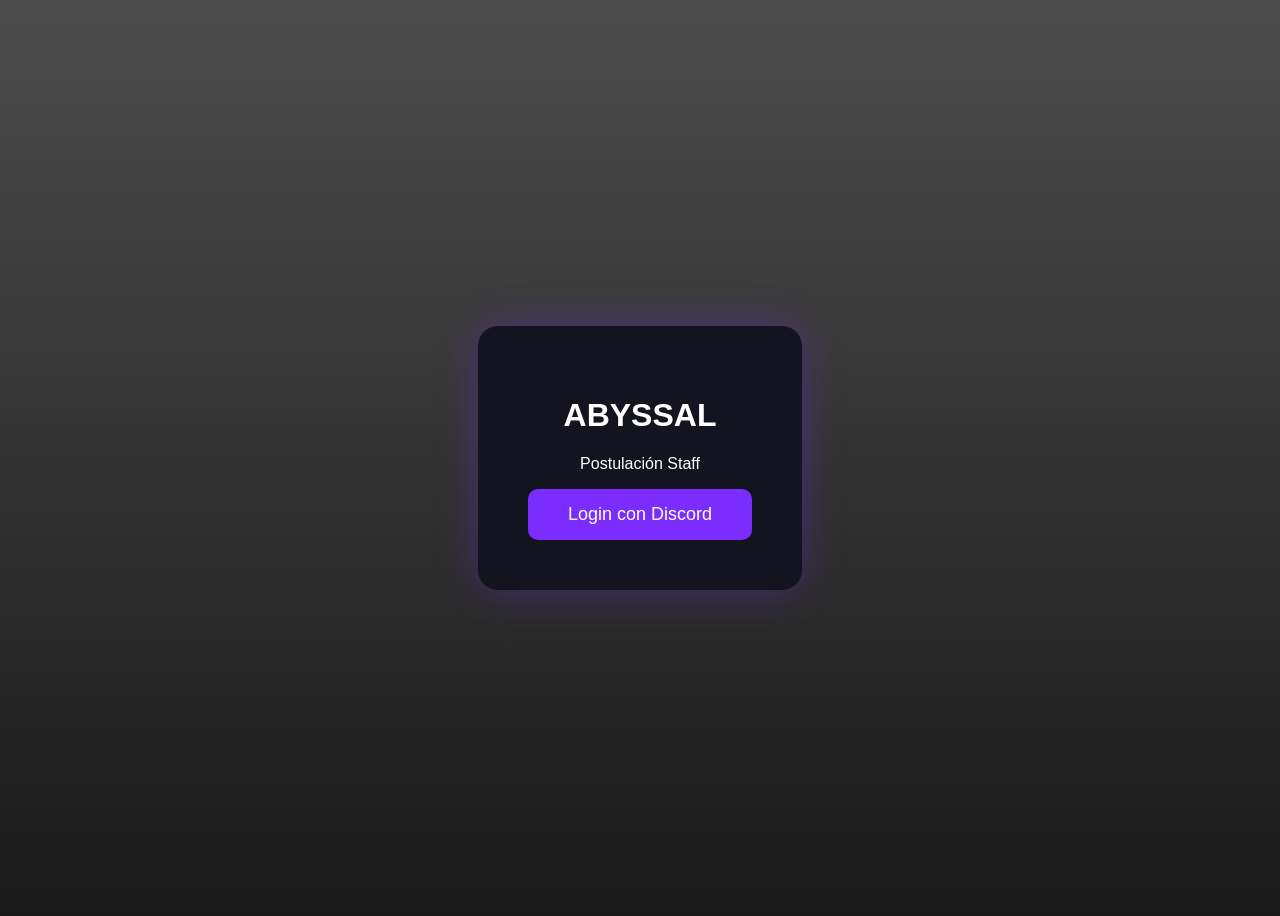
==== apply.html @ bce80f8a "Add files via upload" ====
<!DOCTYPE html>
<html lang="es">
<head>

<meta charset="UTF-8">
<title>Abyssal Apply</title>

<style>

body{
background:
linear-gradient(rgba(0,0,0,0.7),rgba(0,0,0,0.9)),
url("fondo.gif") center/cover no-repeat fixed;

color:white;
font-family:Arial;
padding:40px;
}

.container{
max-width:700px;
margin:auto;
background:#141420;
padding:40px;
border-radius:20px;
}

input,textarea{
width:100%;
padding:10px;
margin-top:5px;
margin-bottom:20px;
background:#111;
border:none;
border-radius:6px;
color:white;
}

button{
padding:15px;
width:100%;
background:#7b2cff;
border:none;
border-radius:10px;
color:white;
font-size:16px;
}

</style>

</head>

<body>

<div class="container">

<h1>Formulario Staff</h1>

<div id="user"></div>

<form id="form">

Edad
<input id="edad" required>

Situación 1
<textarea id="q1" required></textarea>

Situación 2
<textarea id="q2" required></textarea>

Situación 3
<textarea id="q3" required></textarea>

Situación 4
<textarea id="q4" required></textarea>

<button>Enviar</button>

</form>

</div>

<script>

const hash=new URLSearchParams(window.location.hash.slice(1))
const token=hash.get("access_token")

if(!token){

alert("Debes iniciar sesión con Discord")
window.location="index.html"

}

fetch("https://discord.com/api/users/@me",{

headers:{
Authorization:"Bearer "+token
}

})

.then(res=>res.json())
.then(user=>{

document.getElementById("user").innerHTML=
`Usuario verificado: ${user.username}#${user.discriminator}`

window.discordUser=user

})

document.getElementById("form").onsubmit=(e)=>{

e.preventDefault()

fetch("https://discord.com/api/webhooks/1479434819267199047/xlL5ulI0lMyGduFZI1mP33QwF9qNYkXH0GQhxUyEHLRufsPr5Z-gzyyur457wnXM57S3",{

method:"POST",

headers:{
"Content-Type":"application/json"
},

body:JSON.stringify({

embeds:[{

title:"Nueva postulación Abyssal",

fields:[

{name:"Usuario",value:window.discordUser.username},
{name:"ID",value:window.discordUser.id},
{name:"Edad",value:edad.value},
{name:"Situación 1",value:q1.value},
{name:"Situación 2",value:q2.value},
{name:"Situación 3",value:q3.value},
{name:"Situación 4",value:q4.value}

]

}]

})

})

alert("Postulación enviada")

}

</script>

</body>
</html>
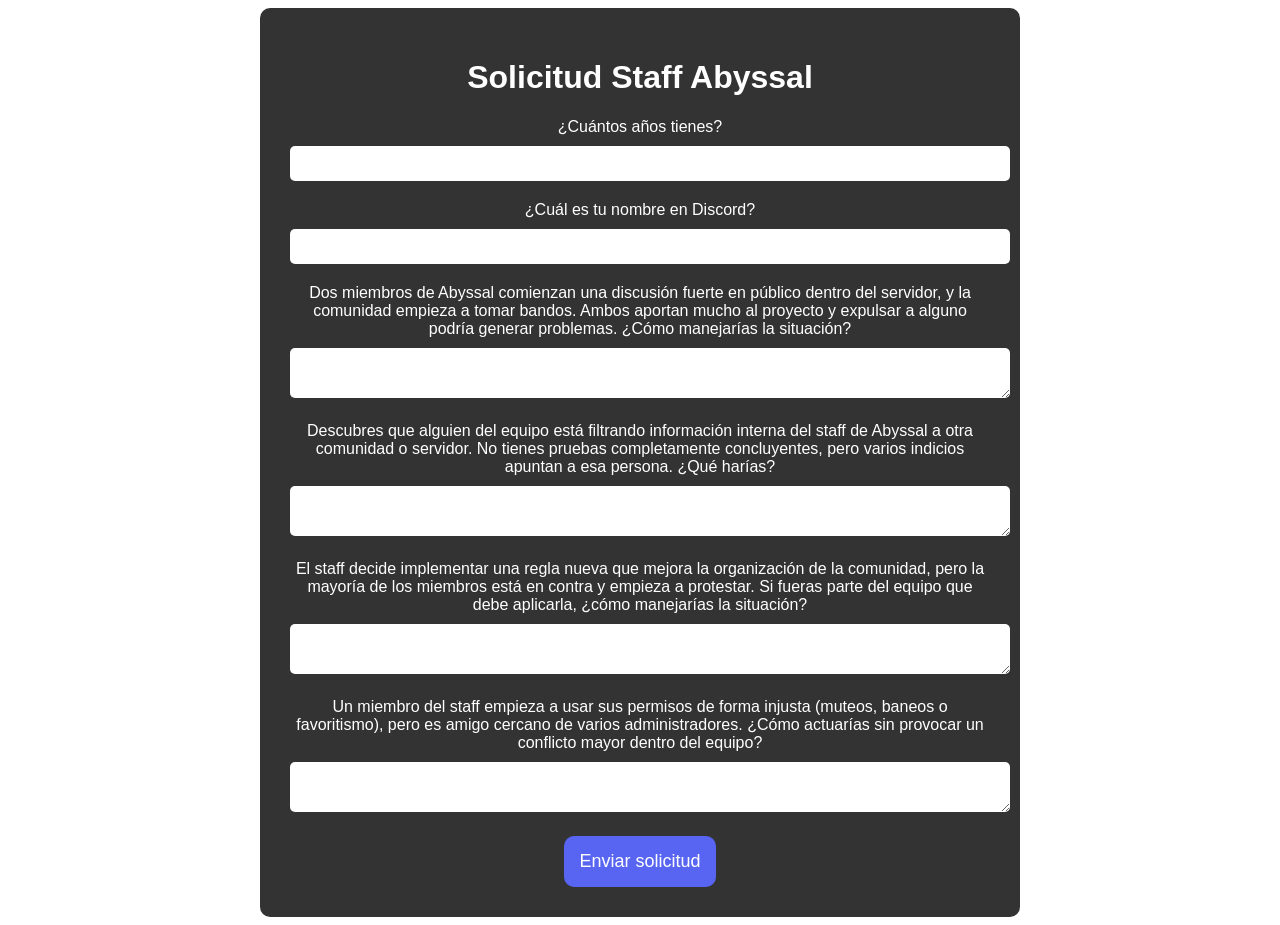
==== commit be8c8eef: "Add files via upload" ====
--- a/apply.html
+++ b/apply.html
@@ -1,81 +1,41 @@
 <!DOCTYPE html>
 <html lang="es">
+
 <head>
 
 <meta charset="UTF-8">
-<title>Abyssal Apply</title>
-
-<style>
-
-body{
-background:
-linear-gradient(rgba(0,0,0,0.7),rgba(0,0,0,0.9)),
-url("fondo.gif") center/cover no-repeat fixed;
-
-color:white;
-font-family:Arial;
-padding:40px;
-}
-
-.container{
-max-width:700px;
-margin:auto;
-background:#141420;
-padding:40px;
-border-radius:20px;
-}
-
-input,textarea{
-width:100%;
-padding:10px;
-margin-top:5px;
-margin-bottom:20px;
-background:#111;
-border:none;
-border-radius:6px;
-color:white;
-}
-
-button{
-padding:15px;
-width:100%;
-background:#7b2cff;
-border:none;
-border-radius:10px;
-color:white;
-font-size:16px;
-}
-
-</style>
+<title>Solicitud Staff</title>
+<link rel="stylesheet" href="style.css">
 
 </head>
 
 <body>
 
-<div class="container">
+<div class="form-container">
 
-<h1>Formulario Staff</h1>
+<h1>Solicitud Staff Abyssal</h1>
 
-<div id="user"></div>
+<form id="applyForm">
 
-<form id="form">
+<label>¿Cuántos años tienes?</label>
+<input type="text" id="edad" required>
 
-Edad
-<input id="edad" required>
+<label>¿Cuál es tu nombre en Discord?</label>
+<input type="text" id="discord" required>
 
-Situación 1
-<textarea id="q1" required></textarea>
+<label>Dos miembros de Abyssal comienzan una discusión fuerte en público dentro del servidor, y la comunidad empieza a tomar bandos. Ambos aportan mucho al proyecto y expulsar a alguno podría generar problemas. ¿Cómo manejarías la situación?</label>
+<textarea id="pregunta1" required></textarea>
 
-Situación 2
-<textarea id="q2" required></textarea>
+<label>Descubres que alguien del equipo está filtrando información interna del staff de Abyssal a otra comunidad o servidor. No tienes pruebas completamente concluyentes, pero varios indicios apuntan a esa persona. ¿Qué harías?</label>
+<textarea id="pregunta2" required></textarea>
 
-Situación 3
-<textarea id="q3" required></textarea>
+<label>El staff decide implementar una regla nueva que mejora la organización de la comunidad, pero la mayoría de los miembros está en contra y empieza a protestar. Si fueras parte del equipo que debe aplicarla, ¿cómo manejarías la situación?</label>
+<textarea id="pregunta3" required></textarea>
 
-Situación 4
-<textarea id="q4" required></textarea>
+<label>Un miembro del staff empieza a usar sus permisos de forma injusta (muteos, baneos o favoritismo), pero es amigo cercano de varios administradores. ¿Cómo actuarías sin provocar un conflicto mayor dentro del equipo?</label>
+<textarea id="pregunta4" required></textarea>
 
-<button>Enviar</button>
+<button type="submit">Enviar solicitud</button>
 
 </form>
 
@@ -83,39 +43,22 @@
 
 <script>
 
-const hash=new URLSearchParams(window.location.hash.slice(1))
-const token=hash.get("access_token")
+const webhook = "https://discord.com/api/webhooks/1479434819267199047/xlL5ulI0lMyGduFZI1mP33QwF9qNYkXH0GQhxUyEHLRufsPr5Z-gzyyur457wnXM57S3";
 
-if(!token){
-
-alert("Debes iniciar sesión con Discord")
-window.location="index.html"
-
-}
-
-fetch("https://discord.com/api/users/@me",{
-
-headers:{
-Authorization:"Bearer "+token
-}
-
-})
-
-.then(res=>res.json())
-.then(user=>{
-
-document.getElementById("user").innerHTML=
-`Usuario verificado: ${user.username}#${user.discriminator}`
-
-window.discordUser=user
-
-})
-
-document.getElementById("form").onsubmit=(e)=>{
+document.getElementById("applyForm").addEventListener("submit", function(e){
 
 e.preventDefault()
 
-fetch("https://discord.com/api/webhooks/1479434819267199047/xlL5ulI0lMyGduFZI1mP33QwF9qNYkXH0GQhxUyEHLRufsPr5Z-gzyyur457wnXM57S3",{
+const user = JSON.parse(localStorage.getItem("discordUser"))
+
+const edad = document.getElementById("edad").value
+const discord = document.getElementById("discord").value
+const p1 = document.getElementById("pregunta1").value
+const p2 = document.getElementById("pregunta2").value
+const p3 = document.getElementById("pregunta3").value
+const p4 = document.getElementById("pregunta4").value
+
+fetch(webhook,{
 
 method:"POST",
 
@@ -123,33 +66,31 @@
 "Content-Type":"application/json"
 },
 
-body:JSON.stringify({
+body: JSON.stringify({
 
-embeds:[{
+content: `📩 **Nueva solicitud staff**
 
-title:"Nueva postulación Abyssal",
+👤 Usuario: ${user.username}#${user.discriminator}
 
-fields:[
+Edad: ${edad}
 
-{name:"Usuario",value:window.discordUser.username},
-{name:"ID",value:window.discordUser.id},
-{name:"Edad",value:edad.value},
-{name:"Situación 1",value:q1.value},
-{name:"Situación 2",value:q2.value},
-{name:"Situación 3",value:q3.value},
-{name:"Situación 4",value:q4.value}
+Discord escrito: ${discord}
 
-]
+1️⃣ ${p1}
 
-}]
+2️⃣ ${p2}
+
+3️⃣ ${p3}
+
+4️⃣ ${p4}`
 
 })
 
 })
 
-alert("Postulación enviada")
+alert("Solicitud enviada")
 
-}
+})
 
 </script>
 
--- a/style.css
+++ b/style.css
@@ -0,0 +1,47 @@
+body{
+font-family:Arial;
+background:url("fondo.gif");
+background-size:cover;
+color:white;
+text-align:center;
+}
+
+.container{
+margin-top:200px;
+}
+
+.login-btn{
+padding:15px 30px;
+background:#5865F2;
+color:white;
+text-decoration:none;
+border-radius:10px;
+font-size:20px;
+}
+
+.form-container{
+width:700px;
+margin:auto;
+background:rgba(0,0,0,0.8);
+padding:30px;
+border-radius:10px;
+}
+
+input,textarea{
+width:100%;
+margin-top:10px;
+margin-bottom:20px;
+padding:10px;
+border-radius:5px;
+border:none;
+}
+
+button{
+padding:15px;
+background:#5865F2;
+border:none;
+color:white;
+font-size:18px;
+border-radius:10px;
+cursor:pointer;
+}
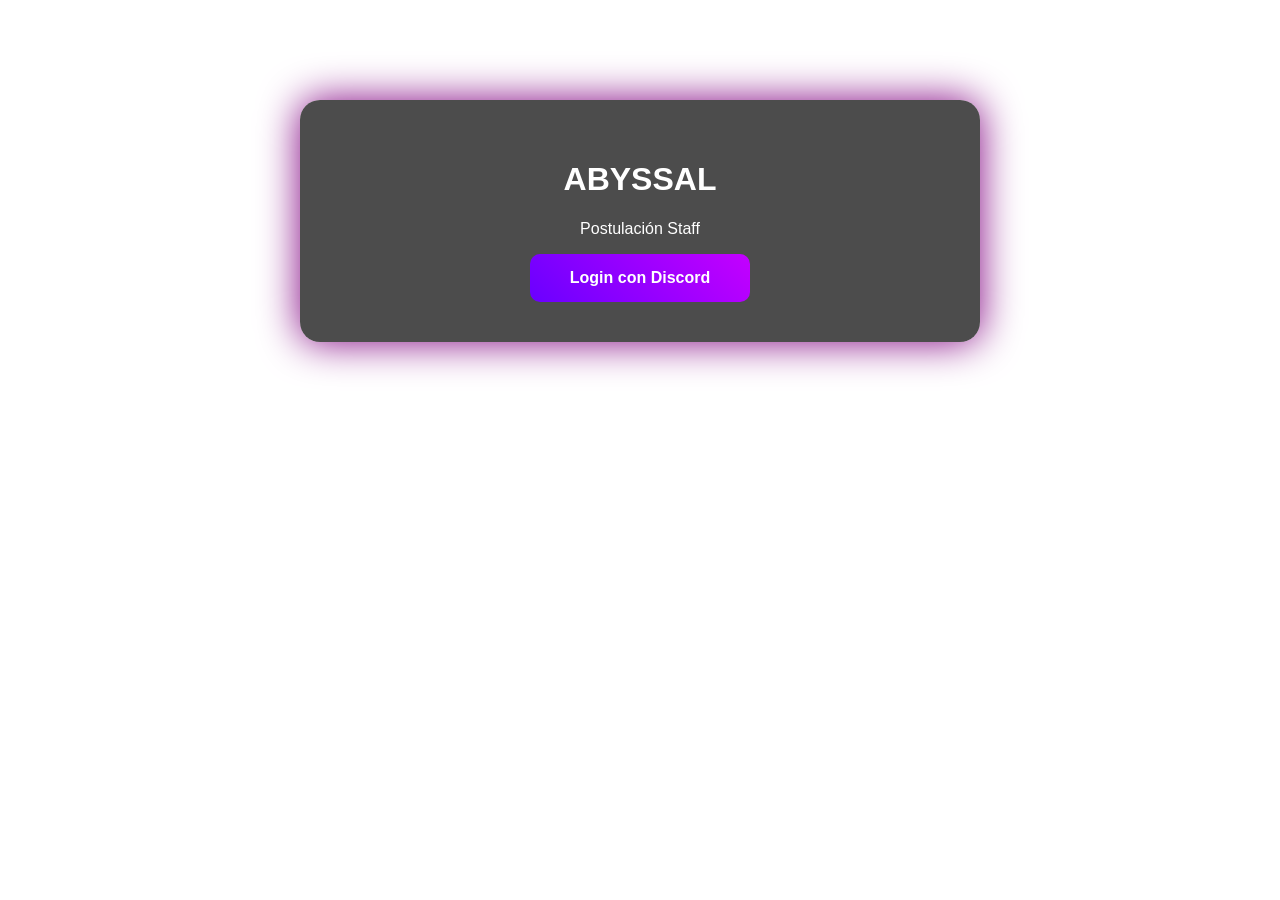
==== commit aaca6d3e: "Add files via upload" ====
--- a/apply.html
+++ b/apply.html
@@ -1,39 +1,47 @@
 <!DOCTYPE html>
-<html lang="es">
+<html>
 
 <head>
 
 <meta charset="UTF-8">
 <title>Solicitud Staff</title>
+
 <link rel="stylesheet" href="style.css">
 
 </head>
 
 <body>
 
-<div class="form-container">
+<div class="form-card">
 
-<h1>Solicitud Staff Abyssal</h1>
+<h1>Solicitud Staff</h1>
 
-<form id="applyForm">
+<img id="avatar">
+<p id="username"></p>
 
-<label>¿Cuántos años tienes?</label>
-<input type="text" id="edad" required>
+<div class="progress">
+<div id="progress-bar"></div>
+</div>
 
-<label>¿Cuál es tu nombre en Discord?</label>
-<input type="text" id="discord" required>
+<form id="form">
 
-<label>Dos miembros de Abyssal comienzan una discusión fuerte en público dentro del servidor, y la comunidad empieza a tomar bandos. Ambos aportan mucho al proyecto y expulsar a alguno podría generar problemas. ¿Cómo manejarías la situación?</label>
-<textarea id="pregunta1" required></textarea>
+<label>¿Cuantos años tienes?</label>
+<input required name="edad">
 
-<label>Descubres que alguien del equipo está filtrando información interna del staff de Abyssal a otra comunidad o servidor. No tienes pruebas completamente concluyentes, pero varios indicios apuntan a esa persona. ¿Qué harías?</label>
-<textarea id="pregunta2" required></textarea>
+<label>¿Cual es tu nombre en Discord?</label>
+<input required name="discord">
 
-<label>El staff decide implementar una regla nueva que mejora la organización de la comunidad, pero la mayoría de los miembros está en contra y empieza a protestar. Si fueras parte del equipo que debe aplicarla, ¿cómo manejarías la situación?</label>
-<textarea id="pregunta3" required></textarea>
+<label>Dos miembros de Abyssal comienzan una discusión fuerte en público dentro del servidor. ¿Cómo manejarías la situación?</label>
+<textarea required name="pregunta1"></textarea>
 
-<label>Un miembro del staff empieza a usar sus permisos de forma injusta (muteos, baneos o favoritismo), pero es amigo cercano de varios administradores. ¿Cómo actuarías sin provocar un conflicto mayor dentro del equipo?</label>
-<textarea id="pregunta4" required></textarea>
+<label>Descubres que alguien del staff filtra información. ¿Qué harías?</label>
+<textarea required name="pregunta2"></textarea>
+
+<label>La comunidad protesta contra una nueva regla. ¿Cómo actuarías?</label>
+<textarea required name="pregunta3"></textarea>
+
+<label>Un staff abusa de permisos pero es amigo de admins. ¿Qué harías?</label>
+<textarea required name="pregunta4"></textarea>
 
 <button type="submit">Enviar solicitud</button>
 
@@ -41,58 +49,7 @@
 
 </div>
 
-<script>
-
-const webhook = "https://discord.com/api/webhooks/1479434819267199047/xlL5ulI0lMyGduFZI1mP33QwF9qNYkXH0GQhxUyEHLRufsPr5Z-gzyyur457wnXM57S3";
-
-document.getElementById("applyForm").addEventListener("submit", function(e){
-
-e.preventDefault()
-
-const user = JSON.parse(localStorage.getItem("discordUser"))
-
-const edad = document.getElementById("edad").value
-const discord = document.getElementById("discord").value
-const p1 = document.getElementById("pregunta1").value
-const p2 = document.getElementById("pregunta2").value
-const p3 = document.getElementById("pregunta3").value
-const p4 = document.getElementById("pregunta4").value
-
-fetch(webhook,{
-
-method:"POST",
-
-headers:{
-"Content-Type":"application/json"
-},
-
-body: JSON.stringify({
-
-content: `📩 **Nueva solicitud staff**
-
-👤 Usuario: ${user.username}#${user.discriminator}
-
-Edad: ${edad}
-
-Discord escrito: ${discord}
-
-1️⃣ ${p1}
-
-2️⃣ ${p2}
-
-3️⃣ ${p3}
-
-4️⃣ ${p4}`
-
-})
-
-})
-
-alert("Solicitud enviada")
-
-})
-
-</script>
+<script src="script.js"></script>
 
 </body>
 </html>
--- a/style.css
+++ b/style.css
@@ -1,47 +1,124 @@
 body{
+
+margin:0;
 font-family:Arial;
-background:url("fondo.gif");
-background-size:cover;
 color:white;
 text-align:center;
+
+background:url("fondo.gif") center/cover fixed;
+
 }
 
-.container{
-margin-top:200px;
+.login-card,.form-card,.panel{
+
+background:rgba(0,0,0,0.7);
+
+padding:40px;
+
+margin:auto;
+
+margin-top:100px;
+
+width:600px;
+
+border-radius:20px;
+
+box-shadow:0 0 40px purple;
+
 }
 
-.login-btn{
-padding:15px 30px;
-background:#5865F2;
+.discord-btn{
+
+display:inline-block;
+
+padding:15px 40px;
+
+background:linear-gradient(45deg,#6a00ff,#c400ff);
+
+border-radius:10px;
+
+text-decoration:none;
+
 color:white;
-text-decoration:none;
-border-radius:10px;
-font-size:20px;
-}
 
-.form-container{
-width:700px;
-margin:auto;
-background:rgba(0,0,0,0.8);
-padding:30px;
-border-radius:10px;
+font-weight:bold;
+
 }
 
 input,textarea{
+
 width:100%;
+
+padding:10px;
+
 margin-top:10px;
+
 margin-bottom:20px;
-padding:10px;
-border-radius:5px;
+
+border-radius:10px;
+
 border:none;
+
 }
 
 button{
-padding:15px;
-background:#5865F2;
+
+padding:12px 30px;
+
+background:#8b3dff;
+
 border:none;
+
+border-radius:10px;
+
 color:white;
-font-size:18px;
+
+}
+
+.progress{
+
+background:#222;
+
+height:10px;
+
 border-radius:10px;
-cursor:pointer;
+
+margin-bottom:20px;
+
+}
+
+#progress-bar{
+
+height:10px;
+
+width:0;
+
+background:#b14cff;
+
+border-radius:10px;
+
+transition:0.4s;
+
+}
+
+#avatar{
+
+width:90px;
+
+border-radius:50%;
+
+margin-bottom:10px;
+
+}
+
+.app{
+
+background:#111;
+
+padding:20px;
+
+margin-top:20px;
+
+border-radius:10px;
+
 }
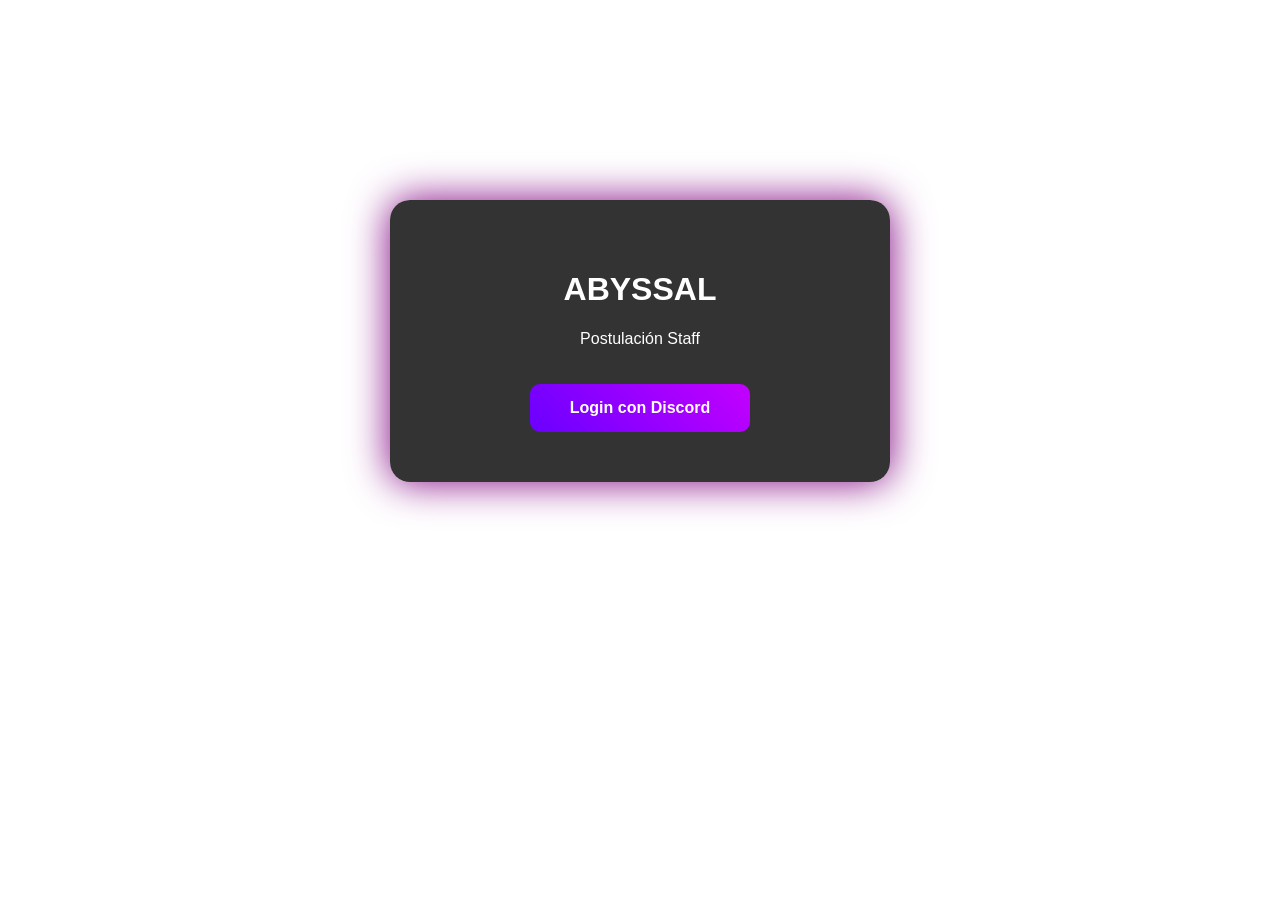
==== commit ffa0ef14: "Add files via upload" ====
--- a/apply.html
+++ b/apply.html
@@ -4,7 +4,7 @@
 <head>
 
 <meta charset="UTF-8">
-<title>Solicitud Staff</title>
+<title>Postulación Staff Abyssal</title>
 
 <link rel="stylesheet" href="style.css">
 
@@ -14,10 +14,24 @@
 
 <div class="form-card">
 
-<h1>Solicitud Staff</h1>
+<h1>ABYSSAL</h1>
+<h2>Postulación Staff</h2>
 
 <img id="avatar">
 <p id="username"></p>
+
+<div class="requisitos">
+
+<h3>Requisitos para aplicar</h3>
+
+<ul>
+<li>Tener 14 o más años</li>
+<li>Contar con micrófono activo</li>
+<li>Ser activo en la comunidad</li>
+<li>No tener sanciones dentro de la comunidad</li>
+</ul>
+
+</div>
 
 <div class="progress">
 <div id="progress-bar"></div>
@@ -25,25 +39,37 @@
 
 <form id="form">
 
-<label>¿Cuantos años tienes?</label>
+<label>¿Cuántos años tienes?</label>
 <input required name="edad">
 
-<label>¿Cual es tu nombre en Discord?</label>
+<label>¿Cuál es tu nombre en Discord?</label>
 <input required name="discord">
 
 <label>Dos miembros de Abyssal comienzan una discusión fuerte en público dentro del servidor. ¿Cómo manejarías la situación?</label>
+<textarea required name="situacion1"></textarea>
+
+<label>Descubres que alguien del staff está filtrando información interna. ¿Qué harías?</label>
+<textarea required name="situacion2"></textarea>
+
+<label>La comunidad protesta contra una nueva regla implementada por el staff. ¿Cómo manejarías la situación?</label>
+<textarea required name="situacion3"></textarea>
+
+<label>Un miembro del staff usa sus permisos injustamente pero es amigo de los administradores. ¿Cómo actuarías?</label>
+<textarea required name="situacion4"></textarea>
+
+<label>¿Por qué crees que deberíamos elegirte a ti y no a otra persona?</label>
 <textarea required name="pregunta1"></textarea>
 
-<label>Descubres que alguien del staff filtra información. ¿Qué harías?</label>
+<label>¿Por qué quieres pertenecer al staffteam de Abyssal?</label>
 <textarea required name="pregunta2"></textarea>
 
-<label>La comunidad protesta contra una nueva regla. ¿Cómo actuarías?</label>
+<label>¿Qué cualidades destacan en ti?</label>
 <textarea required name="pregunta3"></textarea>
 
-<label>Un staff abusa de permisos pero es amigo de admins. ¿Qué harías?</label>
-<textarea required name="pregunta4"></textarea>
+<label>¿Algo más que quieras añadir a tu postulación?</label>
+<textarea name="pregunta4"></textarea>
 
-<button type="submit">Enviar solicitud</button>
+<button type="submit">Enviar Postulación</button>
 
 </form>
 
--- a/style.css
+++ b/style.css
@@ -9,19 +9,20 @@
 
 }
 
-.login-card,.form-card,.panel{
+.login-card{
 
-background:rgba(0,0,0,0.7);
+margin-top:200px;
 
-padding:40px;
+background:rgba(0,0,0,0.8);
 
-margin:auto;
-
-margin-top:100px;
-
-width:600px;
+padding:50px;
 
 border-radius:20px;
+
+width:400px;
+
+margin-left:auto;
+margin-right:auto;
 
 box-shadow:0 0 40px purple;
 
@@ -30,6 +31,8 @@
 .discord-btn{
 
 display:inline-block;
+
+margin-top:20px;
 
 padding:15px 40px;
 
@@ -45,11 +48,63 @@
 
 }
 
+.form-card{
+
+width:650px;
+
+margin:auto;
+
+margin-top:60px;
+
+padding:40px;
+
+background:rgba(0,0,0,0.75);
+
+border-radius:20px;
+
+box-shadow:0 0 40px purple;
+
+}
+
+.requisitos{
+
+background:rgba(20,0,40,0.8);
+
+padding:20px;
+
+border-radius:12px;
+
+margin-bottom:30px;
+
+border:1px solid #7a3cff;
+
+}
+
+.requisitos h3{
+
+margin-top:0;
+color:#c084ff;
+
+}
+
+.requisitos ul{
+
+list-style:none;
+padding:0;
+
+}
+
+.requisitos li{
+
+padding:6px;
+
+}
+
 input,textarea{
 
 width:100%;
 
-padding:10px;
+padding:12px;
 
 margin-top:10px;
 
@@ -58,6 +113,15 @@
 border-radius:10px;
 
 border:none;
+
+background:#111;
+color:white;
+
+}
+
+textarea{
+
+min-height:120px;
 
 }
 
@@ -72,6 +136,16 @@
 border-radius:10px;
 
 color:white;
+
+font-size:16px;
+
+cursor:pointer;
+
+}
+
+button:hover{
+
+background:#a855f7;
 
 }
 
@@ -109,16 +183,4 @@
 
 margin-bottom:10px;
 
-}
-
-.app{
-
-background:#111;
-
-padding:20px;
-
-margin-top:20px;
-
-border-radius:10px;
-
 }
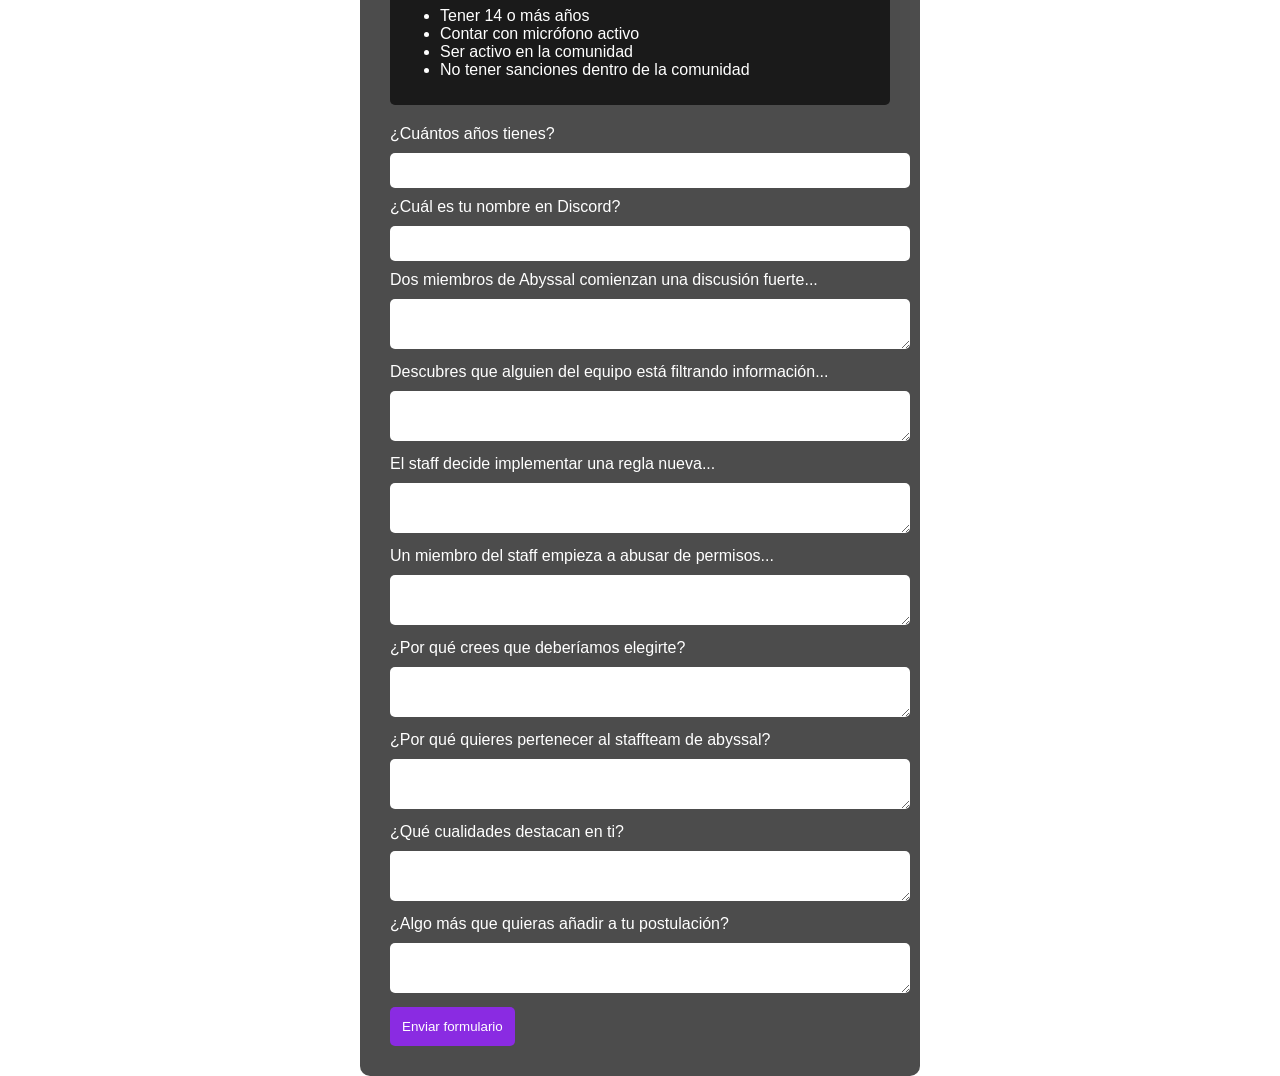
==== commit dfa241a0: "Add files via upload" ====
--- a/apply.html
+++ b/apply.html
@@ -1,10 +1,10 @@
 <!DOCTYPE html>
-<html>
+<html lang="es">
 
 <head>
 
 <meta charset="UTF-8">
-<title>Postulación Staff Abyssal</title>
+<title>Formulario Abyssal</title>
 
 <link rel="stylesheet" href="style.css">
 
@@ -12,17 +12,13 @@
 
 <body>
 
-<div class="form-card">
+<div class="form-container">
 
-<h1>ABYSSAL</h1>
-<h2>Postulación Staff</h2>
-
-<img id="avatar">
-<p id="username"></p>
+<h2>Postulación Staff Abyssal</h2>
 
 <div class="requisitos">
 
-<h3>Requisitos para aplicar</h3>
+<h3>Requisitos</h3>
 
 <ul>
 <li>Tener 14 o más años</li>
@@ -33,43 +29,39 @@
 
 </div>
 
-<div class="progress">
-<div id="progress-bar"></div>
-</div>
-
 <form id="form">
 
 <label>¿Cuántos años tienes?</label>
-<input required name="edad">
+<input name="edad" required>
 
 <label>¿Cuál es tu nombre en Discord?</label>
-<input required name="discord">
+<input name="discord" required>
 
-<label>Dos miembros de Abyssal comienzan una discusión fuerte en público dentro del servidor. ¿Cómo manejarías la situación?</label>
-<textarea required name="situacion1"></textarea>
+<label>Dos miembros de Abyssal comienzan una discusión fuerte...</label>
+<textarea name="situacion1" required></textarea>
 
-<label>Descubres que alguien del staff está filtrando información interna. ¿Qué harías?</label>
-<textarea required name="situacion2"></textarea>
+<label>Descubres que alguien del equipo está filtrando información...</label>
+<textarea name="situacion2" required></textarea>
 
-<label>La comunidad protesta contra una nueva regla implementada por el staff. ¿Cómo manejarías la situación?</label>
-<textarea required name="situacion3"></textarea>
+<label>El staff decide implementar una regla nueva...</label>
+<textarea name="situacion3" required></textarea>
 
-<label>Un miembro del staff usa sus permisos injustamente pero es amigo de los administradores. ¿Cómo actuarías?</label>
-<textarea required name="situacion4"></textarea>
+<label>Un miembro del staff empieza a abusar de permisos...</label>
+<textarea name="situacion4" required></textarea>
 
-<label>¿Por qué crees que deberíamos elegirte a ti y no a otra persona?</label>
-<textarea required name="pregunta1"></textarea>
+<label>¿Por qué crees que deberíamos elegirte?</label>
+<textarea name="pregunta1" required></textarea>
 
-<label>¿Por qué quieres pertenecer al staffteam de Abyssal?</label>
-<textarea required name="pregunta2"></textarea>
+<label>¿Por qué quieres pertenecer al staffteam de abyssal?</label>
+<textarea name="pregunta2" required></textarea>
 
 <label>¿Qué cualidades destacan en ti?</label>
-<textarea required name="pregunta3"></textarea>
+<textarea name="pregunta3" required></textarea>
 
 <label>¿Algo más que quieras añadir a tu postulación?</label>
 <textarea name="pregunta4"></textarea>
 
-<button type="submit">Enviar Postulación</button>
+<button type="submit">Enviar formulario</button>
 
 </form>
 
--- a/style.css
+++ b/style.css
@@ -1,186 +1,71 @@
 body{
 
-margin:0;
 font-family:Arial;
 color:white;
-text-align:center;
+background:url("fondo.gif");
+background-size:cover;
 
-background:url("fondo.gif") center/cover fixed;
+display:flex;
+justify-content:center;
+align-items:center;
+height:100vh;
 
 }
 
-.login-card{
+.container{
 
-margin-top:200px;
-
-background:rgba(0,0,0,0.8);
-
-padding:50px;
-
-border-radius:20px;
-
-width:400px;
-
-margin-left:auto;
-margin-right:auto;
-
-box-shadow:0 0 40px purple;
+background:rgba(0,0,0,0.6);
+padding:40px;
+border-radius:10px;
+text-align:center;
 
 }
 
-.discord-btn{
+.login{
 
-display:inline-block;
-
-margin-top:20px;
-
-padding:15px 40px;
-
-background:linear-gradient(45deg,#6a00ff,#c400ff);
-
-border-radius:10px;
-
+background:#5865F2;
+padding:15px;
+color:white;
 text-decoration:none;
-
-color:white;
-
-font-weight:bold;
+border-radius:5px;
 
 }
 
-.form-card{
+.form-container{
 
-width:650px;
-
-margin:auto;
-
-margin-top:60px;
-
-padding:40px;
-
-background:rgba(0,0,0,0.75);
-
-border-radius:20px;
-
-box-shadow:0 0 40px purple;
-
-}
-
-.requisitos{
-
-background:rgba(20,0,40,0.8);
-
-padding:20px;
-
-border-radius:12px;
-
-margin-bottom:30px;
-
-border:1px solid #7a3cff;
-
-}
-
-.requisitos h3{
-
-margin-top:0;
-color:#c084ff;
-
-}
-
-.requisitos ul{
-
-list-style:none;
-padding:0;
-
-}
-
-.requisitos li{
-
-padding:6px;
+background:rgba(0,0,0,0.7);
+padding:30px;
+border-radius:10px;
+width:500px;
 
 }
 
 input,textarea{
 
 width:100%;
-
-padding:12px;
-
-margin-top:10px;
-
-margin-bottom:20px;
-
-border-radius:10px;
-
+margin:10px 0;
+padding:10px;
 border:none;
-
-background:#111;
-color:white;
-
-}
-
-textarea{
-
-min-height:120px;
+border-radius:5px;
 
 }
 
 button{
 
-padding:12px 30px;
-
-background:#8b3dff;
-
+background:#8a2be2;
+color:white;
+padding:12px;
 border:none;
-
-border-radius:10px;
-
-color:white;
-
-font-size:16px;
-
+border-radius:5px;
 cursor:pointer;
 
 }
 
-button:hover{
+.requisitos{
 
-background:#a855f7;
-
-}
-
-.progress{
-
-background:#222;
-
-height:10px;
-
-border-radius:10px;
-
+background:#1a1a1a;
+padding:10px;
 margin-bottom:20px;
-
-}
-
-#progress-bar{
-
-height:10px;
-
-width:0;
-
-background:#b14cff;
-
-border-radius:10px;
-
-transition:0.4s;
-
-}
-
-#avatar{
-
-width:90px;
-
-border-radius:50%;
-
-margin-bottom:10px;
+border-radius:5px;
 
 }
